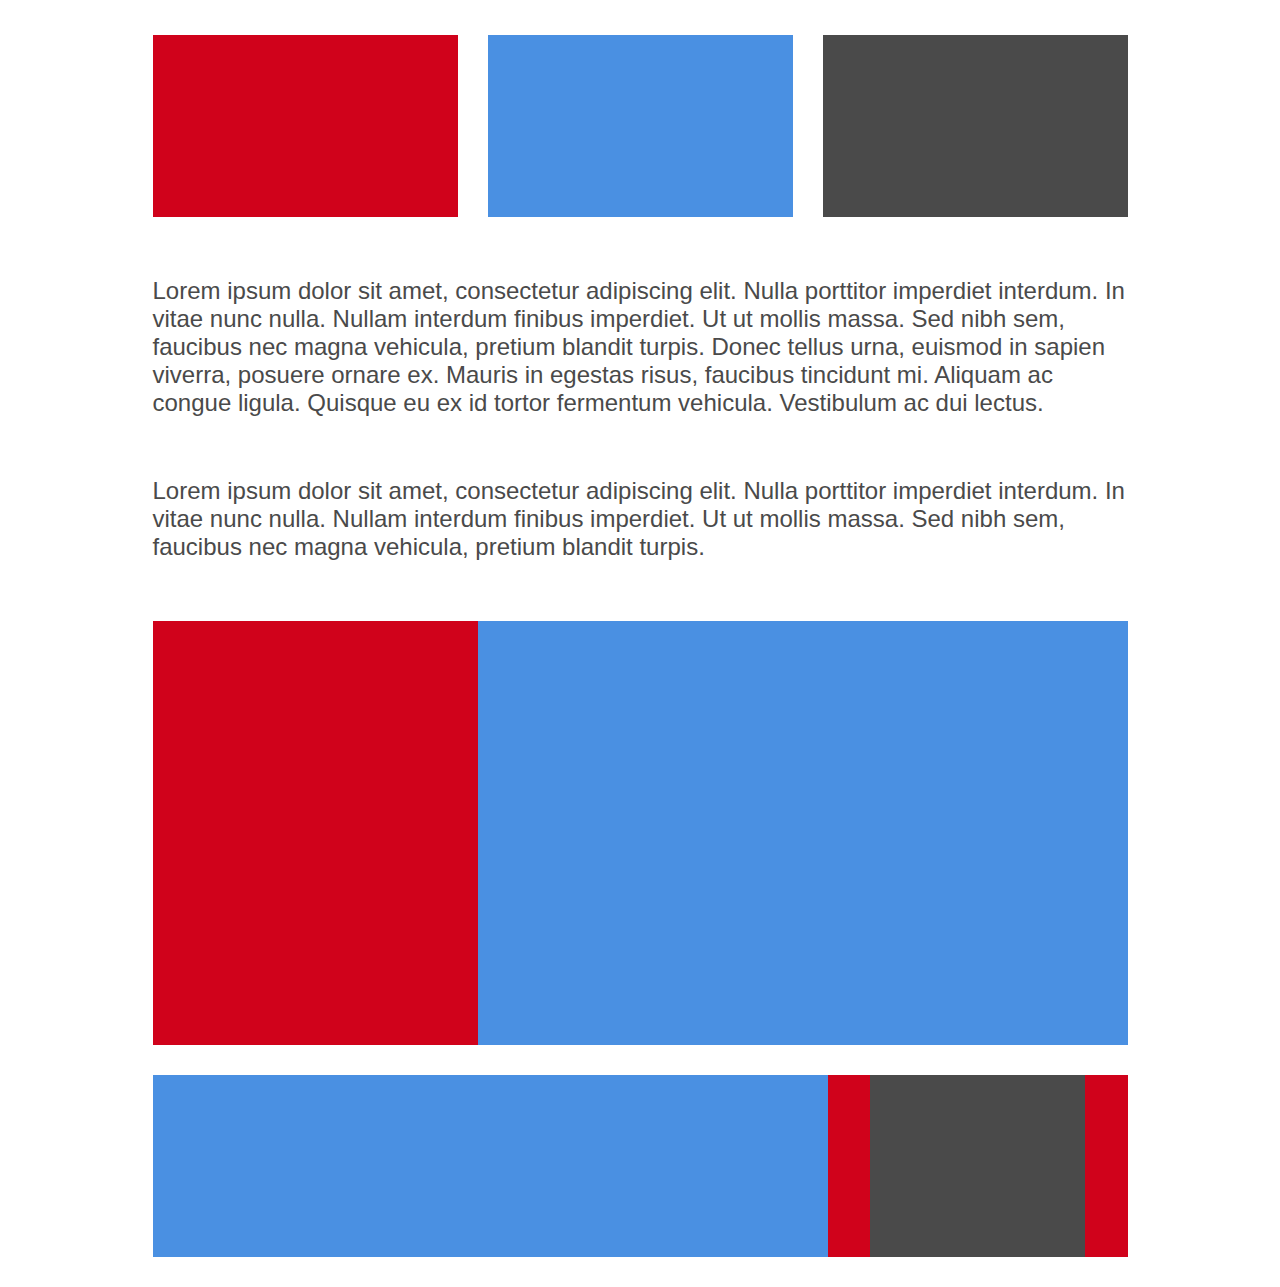
==== first/index.html @ 9a9956bc "add first and second" ====
<!DOCTYPE html>
<html>
<head>
	<link rel="stylesheet" type="text/css" href="style.css">
</head>
<body>
	
	<div class="boxa">
		<div class="boxaa"></div>
		<div class="boxab"></div>
		<div class="boxac"></div>
	</div>


		<div class="textareaa">Lorem ipsum dolor sit amet, consectetur adipiscing elit. Nulla porttitor imperdiet interdum. In vitae nunc nulla. Nullam interdum finibus imperdiet. Ut ut mollis massa. Sed nibh sem, faucibus nec magna vehicula, pretium blandit turpis. Donec tellus urna, euismod in sapien viverra, posuere ornare ex. Mauris in egestas risus, faucibus tincidunt mi. Aliquam ac congue ligula. Quisque eu ex id tortor fermentum vehicula. Vestibulum ac dui lectus.</div>
		<div class="textareab">Lorem ipsum dolor sit amet, consectetur adipiscing elit. Nulla porttitor imperdiet interdum. In vitae nunc nulla. Nullam interdum finibus imperdiet. Ut ut mollis massa. Sed nibh sem, faucibus nec magna vehicula, pretium blandit turpis.</div>


	<div class="boxb">
		<div class="boxba"></div>
		<div class="boxbb"></div>
	</div>

	<div class="boxc">
		<div class="boxca"><div class="boxcb"></div></div>
	</div> 

</body>
</html>
---- first/style.css ----
* {
	margin:0;
	padding:0;
	border:0;
}

.boxa {
	width: 975px;
	height: 182px;
	margin: 35px auto 0 auto;
}

.boxaa, .boxab, .boxac {
	width: 305px;
	height: 182px;
	float: left;
}

.boxaa {
	background-color: #d0021b;
}

.boxab {
	background-color: #4a90e2;
	margin-left: 30px;
}

.boxac {
	background-color: #4a4a4a;
	margin-left: 30px;
}

.textbox {
	width: 975px;
	height: 515px;
	margin: 0 auto;
}

.textareaa, .textareab {
	width: 975px;
	margin: 60px auto 0 auto;
	font-family: sans-serif;
	font-size: 24px;
	line-height: 28px;
	color: #4a4a4a;
}

.boxb {
	width: 975px;
	height: 424px;
	margin: 60px auto 30px auto;
}

.boxba {
	width: 325px;
	height: 424px;
	background-color: #d0021b;
	float: left;
}

.boxbb {
	width: 650px; 
	height: 424px;
	background-color: #4a90e2;
	float: left;
}

.boxc {
	width: 975px;
	height: 182px;
	background-color: #4a90e2;
	margin: 0 auto 30px auto;
}

.boxca{
	width: 300px;
	height: 182px; 
	background-color: #d0021b;
	float: right;
}

.boxcb {
	width: 215px;
	height: 182px;
	background-color: #4a4a4a;
	margin: 0 auto;
}
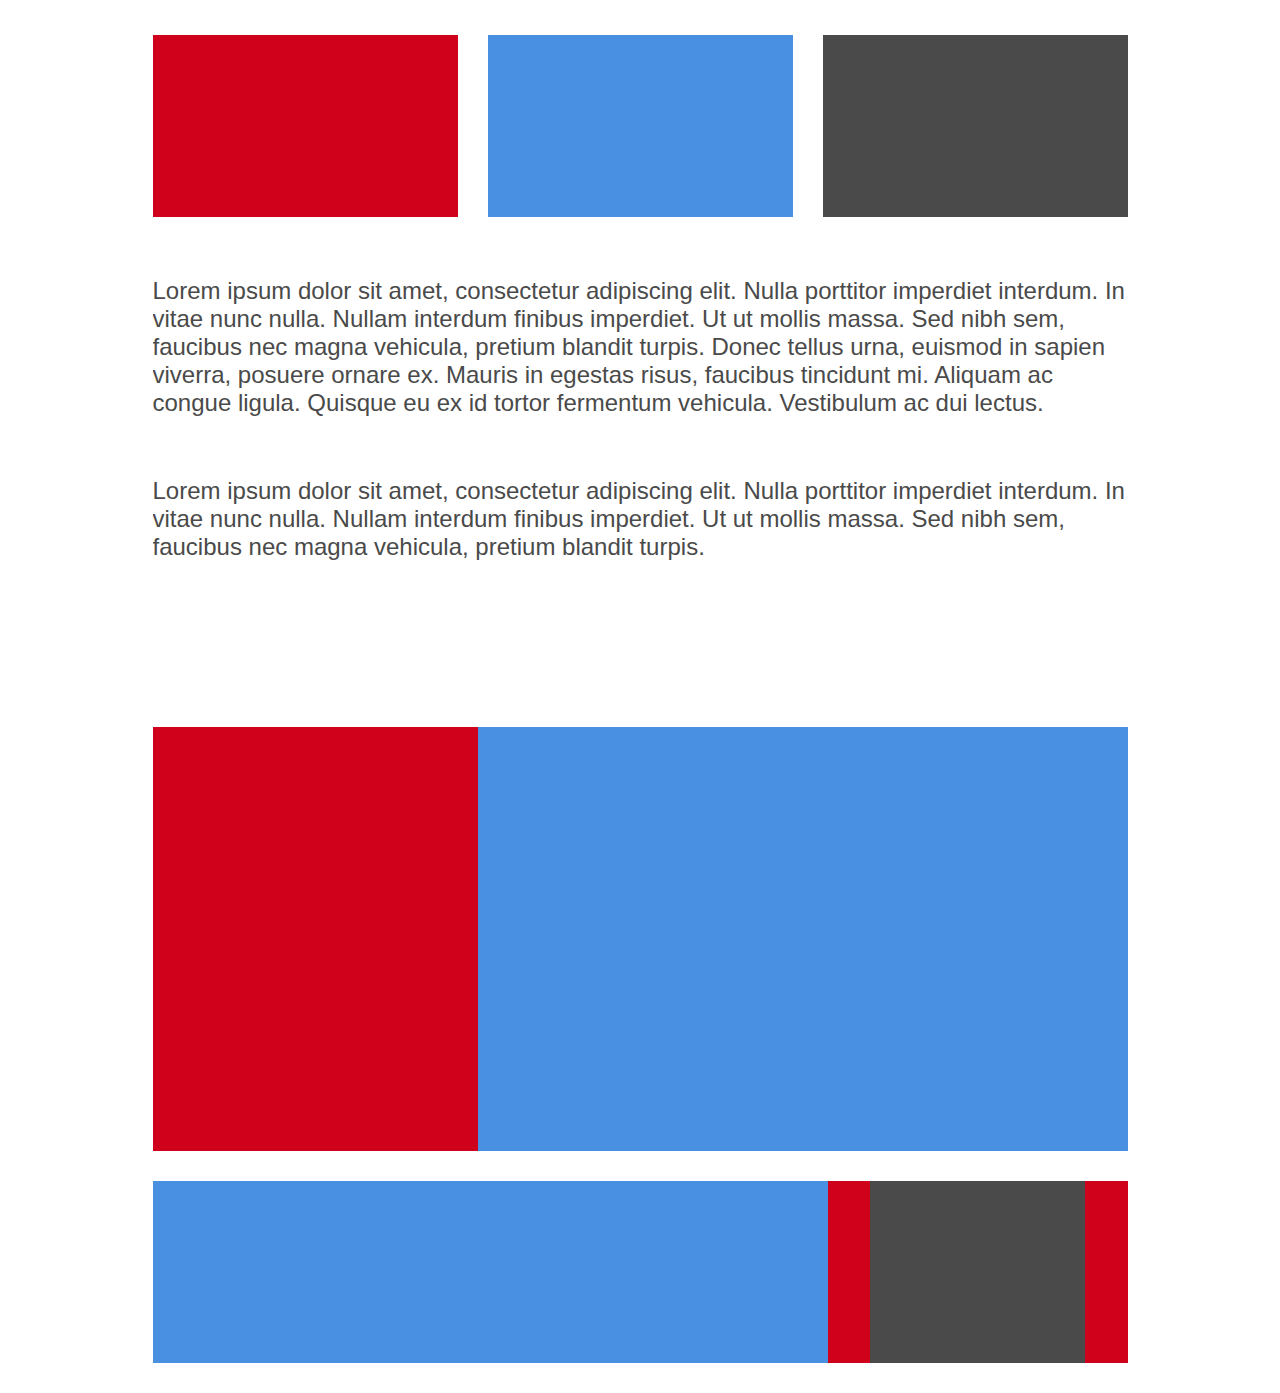
==== commit f1d62131: "fix first" ====
--- a/first/index.html
+++ b/first/index.html
@@ -10,10 +10,11 @@
 		<div class="boxab"></div>
 		<div class="boxac"></div>
 	</div>
-
+		<div class="textbox">
 
 		<div class="textareaa">Lorem ipsum dolor sit amet, consectetur adipiscing elit. Nulla porttitor imperdiet interdum. In vitae nunc nulla. Nullam interdum finibus imperdiet. Ut ut mollis massa. Sed nibh sem, faucibus nec magna vehicula, pretium blandit turpis. Donec tellus urna, euismod in sapien viverra, posuere ornare ex. Mauris in egestas risus, faucibus tincidunt mi. Aliquam ac congue ligula. Quisque eu ex id tortor fermentum vehicula. Vestibulum ac dui lectus.</div>
 		<div class="textareab">Lorem ipsum dolor sit amet, consectetur adipiscing elit. Nulla porttitor imperdiet interdum. In vitae nunc nulla. Nullam interdum finibus imperdiet. Ut ut mollis massa. Sed nibh sem, faucibus nec magna vehicula, pretium blandit turpis.</div>
+	</div>
 
 
 	<div class="boxb">
--- a/first/style.css
+++ b/first/style.css
@@ -32,8 +32,10 @@
 
 .textbox {
 	width: 975px;
-	height: 515px;
+	height: 450px;
 	margin: 0 auto;
+	overflow: hidden;
+
 }
 
 .textareaa, .textareab {
